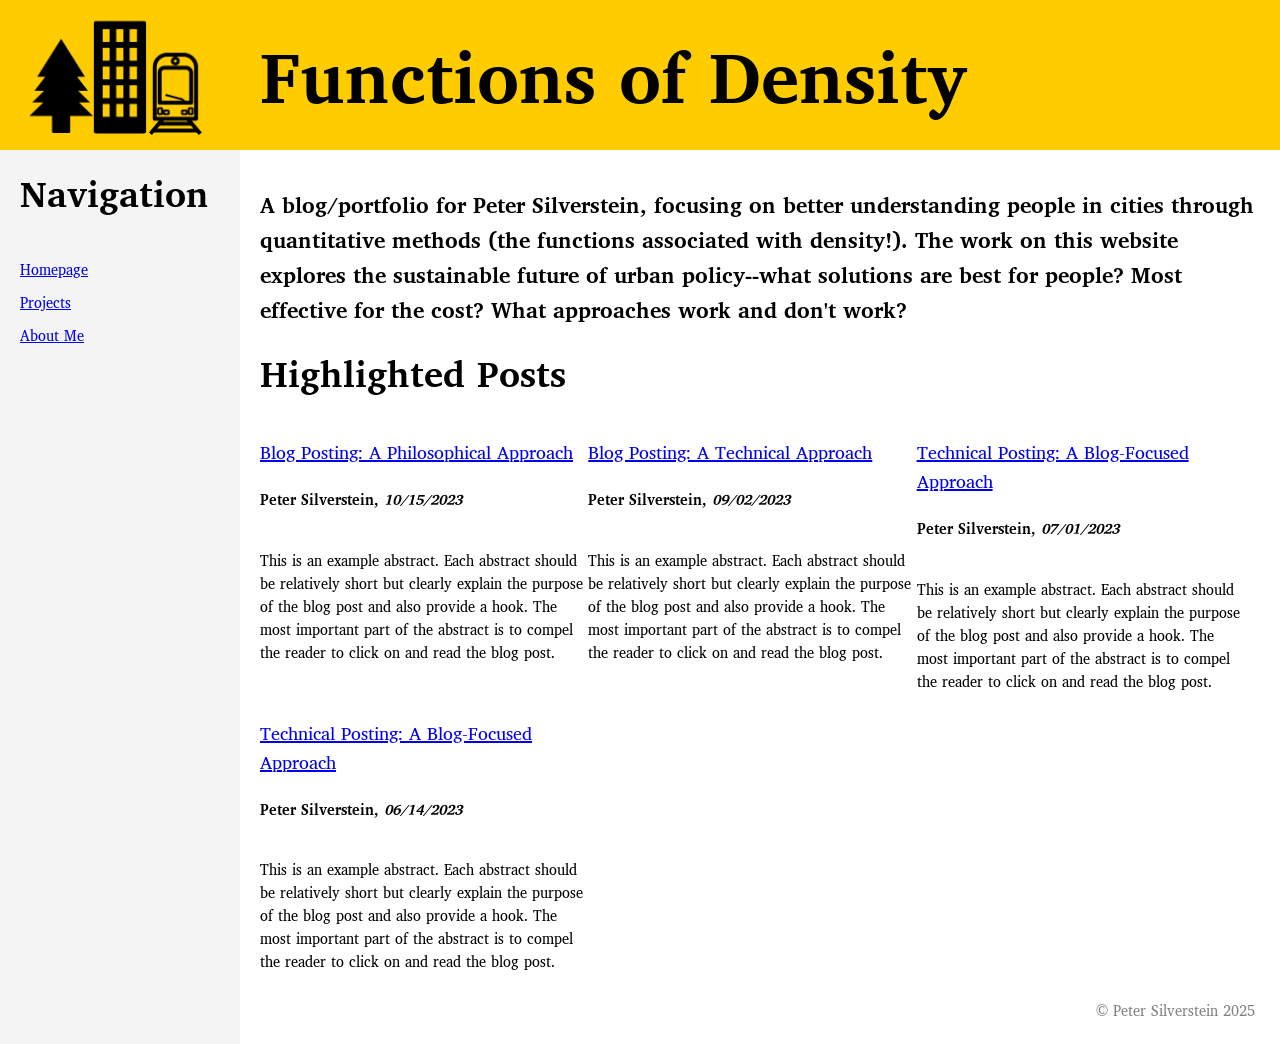
==== index.html @ 06410311 "update" ====
<!DOCTYPE html>
<html lang="en">
  <head>
    <meta charset="UTF-8" />
    <meta name="viewport" content="width=device-width, initial-scale=1.0" />
    <meta name="theme-color" content="black" />
    <title>Functions of Density</title>
    <link rel="icon" href="Images/Train Logo.png" type="image/x-icon" />
    <link
      rel="stylesheet"
      href="https://fonts.googleapis.com/css?family=Annapurna SIL"
    />
    <style>
      body {
        margin: 0;
        font-family: "Annapurna SIL";
        display: flex;
        flex-direction: column;
        min-height: 100vh; /* Use min-height instead of height for body to ensure it stretches */
      }
      header {
        font-family: "Annapurna SIL";
        background-color: #ffcc00;
        color: #000000;
        padding: 0px;
        width: 100%; /* Ensure header spans full width */
        height: 150px; /* Fixed height for the header */
        box-sizing: border-box; /* Include padding in the height */
        font-size: 2.5em; /* Set font size */
        display: flex; /* Use Flexbox for layout */
        align-items: center; /* Vertically center the content */
        padding-left: 20px; /* Add padding to the left for the image */
      }
      .trainheader {
        width: 190px;
        height: auto;
        margin-top: 20px;
      }
      .headerabout {
        margin-left: 50px;
        margin-top: 75px;
      }
      .container {
        display: flex;
        flex: 1;
      }
      .navigation {
        flex: 0 0 200px; /* Fixed width for navigation pane */
        background-color: #f4f4f4;
        padding: 20px;
      }
      .navTitle {
        font-size: 2.5em;
        margin-left: 0px;
        margin-top: 0px;
      }
      .navigation ul {
        list-style: none; /* Remove default list styles */
        padding: 0;
      }
      .navigation ul li {
        margin-bottom: 10px; /* Add spacing between list items */
      }
      .content {
        flex: 1;
        display: flex; /* Ensure content and its children are flex containers */
        flex-direction: column; /* Stack children vertically */
        padding: 20px;
      }
      .contenttitle {
        font-size: 2.5em;
        margin-top: 0px;
      }
      .namedate {
        display: flex;
        flex-direction: row;
      }
      .posts {
        display: flex;
        flex-direction: row;
        flex-wrap: wrap;
      }
      .perpost {
        flex: 0 0 calc(33.33% - 10px);
        margin-right: 5px;
        margin-bottom: 10px;
      }
      .blogtitle {
        font-size: 1.25em;
      }
      .author {
        margin-right: 5px;
      }
      .postdate {
        font-style: italic;
      }
      .links {
        display: flex;
        flex-direction: row; /* Stack links vertically */
        color: black;
      }
      a:visited,
      a[href^="mailto:"],
      a[href$=".pdf"] {
        color: inherit; /* Use the same color as the parent element */
      }
      .links a {
        margin-right: 10px; /* Add margin between links */
      }
      .footer {
        color: gray;
        text-align: right;
        margin-right: 5px;
      }
      /* Add any other styles as needed */
      @media screen and (max-width: 768px) {
        .container {
          flex-direction: column; /* Switch to column layout for smaller screens */
        }
        .navigation {
          flex: none;
          width: 100%; /* Allow navigation to take full width */
        }
      }
    </style>
  </head>
  <body>
    <header>
      <img src="Images/All Logo-5.png" class="trainheader" />
      <h1 class="headerabout">Functions of Density</h1>
    </header>
    <div class="container">
      <nav class="navigation">
        <h2 class="navTitle">Navigation</h2>
        <ul>
          <li><a href="home.html">Homepage</a></li>
          <li><a href="#">Projects</a></li>
          <li><a href="about.html">About Me</a></li>
          <!-- Add more links as needed -->
        </ul>
      </nav>
      <div class="content">
        <h2>
          A blog/portfolio for Peter Silverstein, focusing on better understanding people in cities through quantitative
          methods (the functions associated with density!). The work on this website explores the sustainable future of
          urban policy--what solutions are best for people? Most effective for the cost? What approaches work and don't work?
        </h2>
        <h2 class="contenttitle">Highlighted Posts</h2>
        <div class="posts">
          <div class="perpost">
            <a href="#" target="_blank" class="blogtitle"
              >Blog Posting: A Philosophical Approach</a
            >
            <div class="namedate">
              <h4 class="author">Peter Silverstein,</h4>
              <h4 class="postdate">10/15/2023</h4>
            </div>
            <p>
              This is an example abstract. Each abstract should be relatively
              short but clearly explain the purpose of the blog post and also
              provide a hook. The most important part of the abstract is to
              compel the reader to click on and read the blog post.
            </p>
          </div>
          <div class="perpost">
            <a href="#" target="_blank" class="blogtitle"
              >Blog Posting: A Technical Approach</a
            >
            <div class="namedate">
              <h4 class="author">Peter Silverstein,</h4>
              <h4 class="postdate">09/02/2023</h4>
            </div>
            <p>
              This is an example abstract. Each abstract should be relatively
              short but clearly explain the purpose of the blog post and also
              provide a hook. The most important part of the abstract is to
              compel the reader to click on and read the blog post.
            </p>
          </div>
          <div class="perpost">
            <a href="#" target="_blank" class="blogtitle"
              >Technical Posting: A Blog-Focused Approach</a
            >
            <div class="namedate">
              <h4 class="author">Peter Silverstein,</h4>
              <h4 class="postdate">07/01/2023</h4>
            </div>
            <p>
              This is an example abstract. Each abstract should be relatively
              short but clearly explain the purpose of the blog post and also
              provide a hook. The most important part of the abstract is to
              compel the reader to click on and read the blog post.
            </p>
          </div>
          <div class="perpost">
            <a href="#" target="_blank" class="blogtitle"
              >Technical Posting: A Blog-Focused Approach</a
            >
            <div class="namedate">
              <h4 class="author">Peter Silverstein,</h4>
              <h4 class="postdate">06/14/2023</h4>
            </div>
            <p>
              This is an example abstract. Each abstract should be relatively
              short but clearly explain the purpose of the blog post and also
              provide a hook. The most important part of the abstract is to
              compel the reader to click on and read the blog post.
            </p>
          </div>
        </div>
        <div class="footer">© Peter Silverstein 2025</div>
      </div>
    </div>
  </body>
</html>
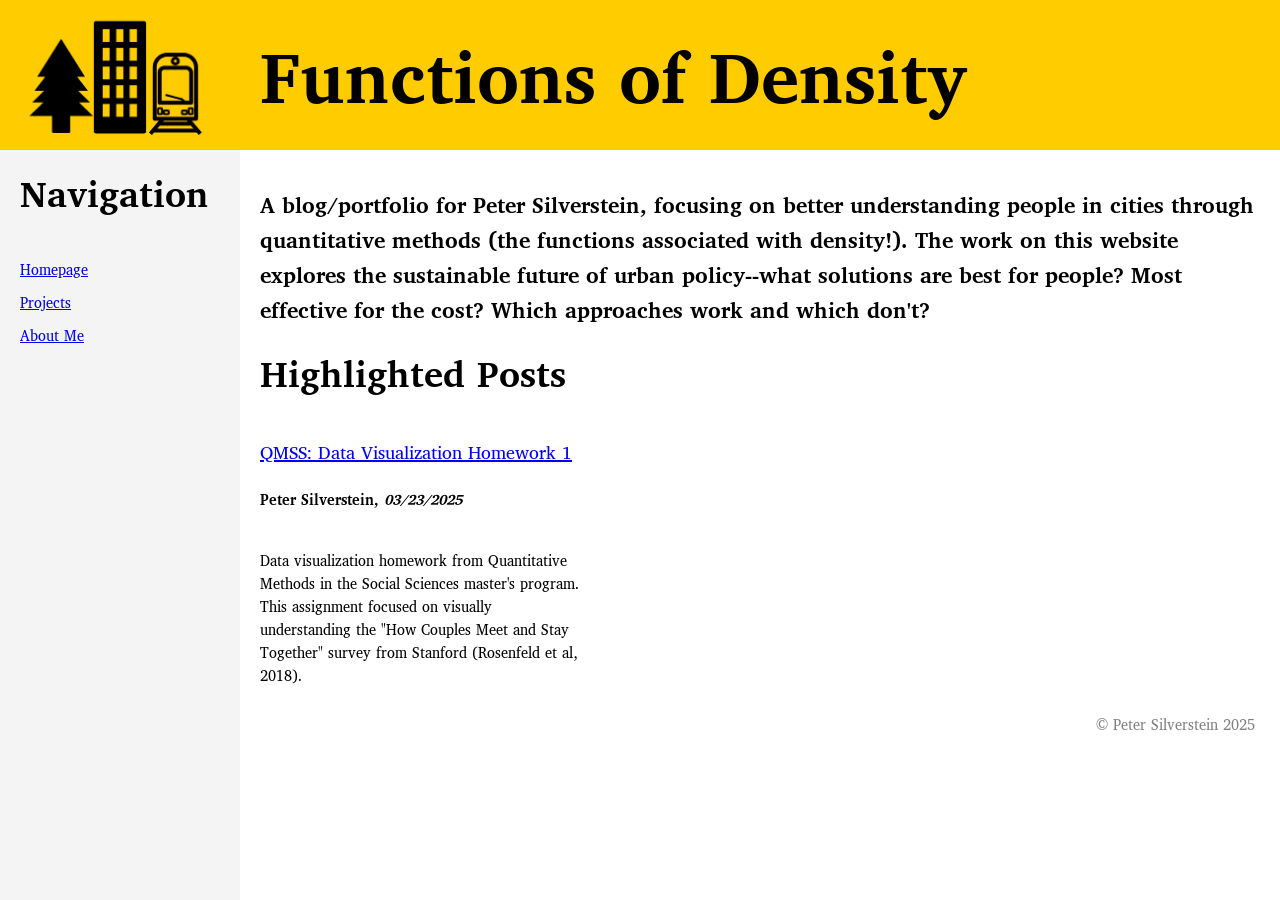
==== commit e5644cd3: "added projects.html and data viz assignment 1" ====
--- a/index.html
+++ b/index.html
@@ -133,8 +133,8 @@
       <nav class="navigation">
         <h2 class="navTitle">Navigation</h2>
         <ul>
-          <li><a href="home.html">Homepage</a></li>
-          <li><a href="#">Projects</a></li>
+          <li><a href="index.html">Homepage</a></li>
+          <li><a href="projects.html">Projects</a></li>
           <li><a href="about.html">About Me</a></li>
           <!-- Add more links as needed -->
         </ul>
@@ -143,70 +143,25 @@
         <h2>
           A blog/portfolio for Peter Silverstein, focusing on better understanding people in cities through quantitative
           methods (the functions associated with density!). The work on this website explores the sustainable future of
-          urban policy--what solutions are best for people? Most effective for the cost? What approaches work and don't work?
+          urban policy--what solutions are best for people? Most effective for the cost? Which approaches work and which don't?
         </h2>
         <h2 class="contenttitle">Highlighted Posts</h2>
         <div class="posts">
+          <!-- Begin Single Post -->
           <div class="perpost">
-            <a href="#" target="_blank" class="blogtitle"
-              >Blog Posting: A Philosophical Approach</a
+            <a href="Portfolio/data-viz-assignment1/assignment1_graded.html" target="_blank" class="blogtitle"
+              >QMSS: Data Visualization Homework 1</a
             >
             <div class="namedate">
               <h4 class="author">Peter Silverstein,</h4>
-              <h4 class="postdate">10/15/2023</h4>
+              <h4 class="postdate">03/23/2025</h4>
             </div>
             <p>
-              This is an example abstract. Each abstract should be relatively
-              short but clearly explain the purpose of the blog post and also
-              provide a hook. The most important part of the abstract is to
-              compel the reader to click on and read the blog post.
+              Data visualization homework from Quantitative Methods in the Social Sciences master's program. This assignment focused
+              on visually understanding the "How Couples Meet and Stay Together" survey from Stanford (Rosenfeld et al, 2018).
             </p>
           </div>
-          <div class="perpost">
-            <a href="#" target="_blank" class="blogtitle"
-              >Blog Posting: A Technical Approach</a
-            >
-            <div class="namedate">
-              <h4 class="author">Peter Silverstein,</h4>
-              <h4 class="postdate">09/02/2023</h4>
-            </div>
-            <p>
-              This is an example abstract. Each abstract should be relatively
-              short but clearly explain the purpose of the blog post and also
-              provide a hook. The most important part of the abstract is to
-              compel the reader to click on and read the blog post.
-            </p>
-          </div>
-          <div class="perpost">
-            <a href="#" target="_blank" class="blogtitle"
-              >Technical Posting: A Blog-Focused Approach</a
-            >
-            <div class="namedate">
-              <h4 class="author">Peter Silverstein,</h4>
-              <h4 class="postdate">07/01/2023</h4>
-            </div>
-            <p>
-              This is an example abstract. Each abstract should be relatively
-              short but clearly explain the purpose of the blog post and also
-              provide a hook. The most important part of the abstract is to
-              compel the reader to click on and read the blog post.
-            </p>
-          </div>
-          <div class="perpost">
-            <a href="#" target="_blank" class="blogtitle"
-              >Technical Posting: A Blog-Focused Approach</a
-            >
-            <div class="namedate">
-              <h4 class="author">Peter Silverstein,</h4>
-              <h4 class="postdate">06/14/2023</h4>
-            </div>
-            <p>
-              This is an example abstract. Each abstract should be relatively
-              short but clearly explain the purpose of the blog post and also
-              provide a hook. The most important part of the abstract is to
-              compel the reader to click on and read the blog post.
-            </p>
-          </div>
+          <!-- End Single Post -->
         </div>
         <div class="footer">© Peter Silverstein 2025</div>
       </div>
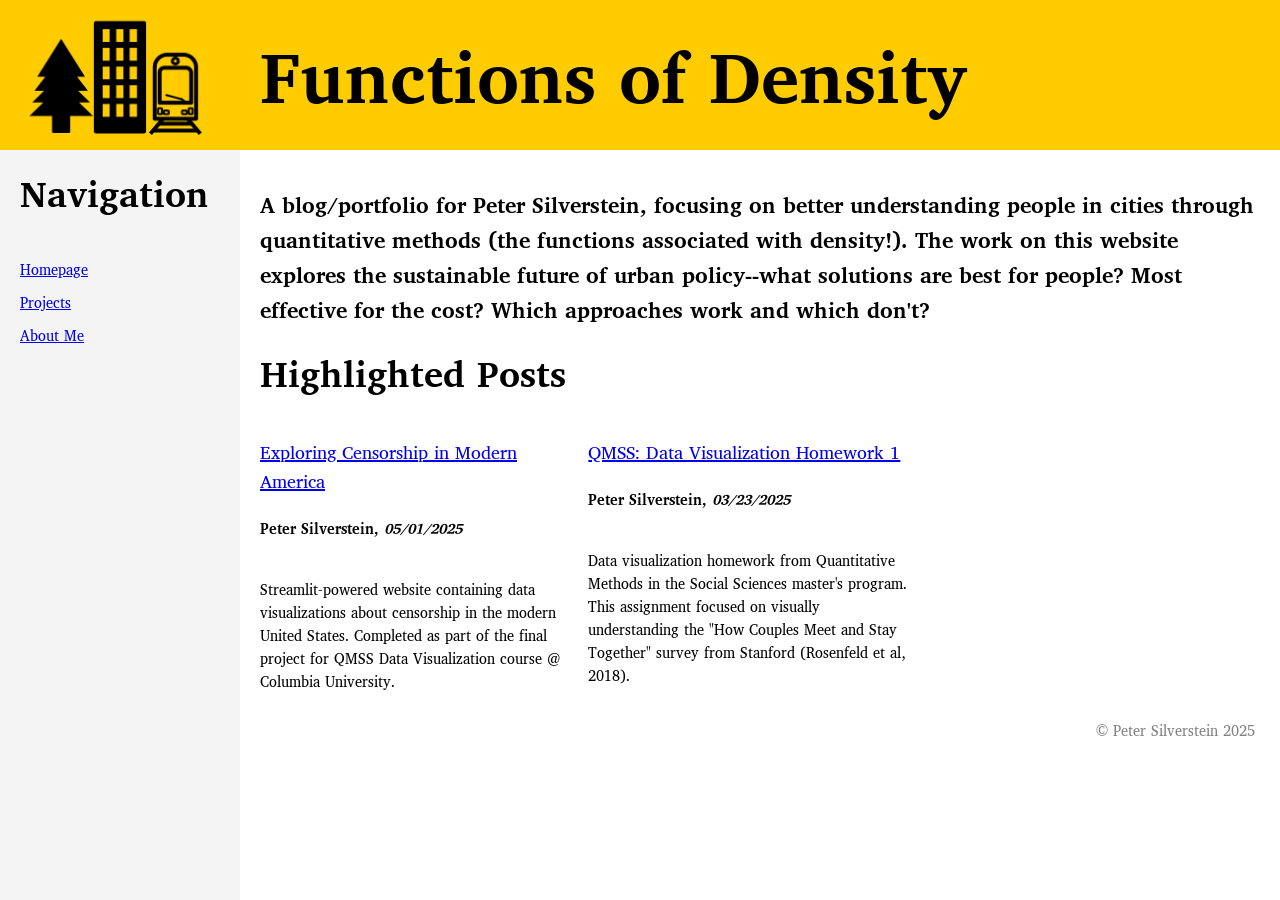
==== commit 71a76963: "added data viz final to index.html" ====
--- a/index.html
+++ b/index.html
@@ -149,6 +149,21 @@
         <div class="posts">
           <!-- Begin Single Post -->
           <div class="perpost">
+            <a href="https://censorship.streamlit.app" target="_blank" class="blogtitle"
+              >Exploring Censorship in Modern America</a
+            >
+            <div class="namedate">
+              <h4 class="author">Peter Silverstein,</h4>
+              <h4 class="postdate">05/01/2025</h4>
+            </div>
+            <p>
+              Streamlit-powered website containing data visualizations about censorship in the modern United States. Completed as 
+              part of the final project for QMSS Data Visualization course @ Columbia University.
+            </p>
+          </div>
+          <!-- End Single Post -->
+          <!-- Begin Single Post -->
+          <div class="perpost">
             <a href="Portfolio/data-viz-assignment1/assignment1_graded.html" target="_blank" class="blogtitle"
               >QMSS: Data Visualization Homework 1</a
             >
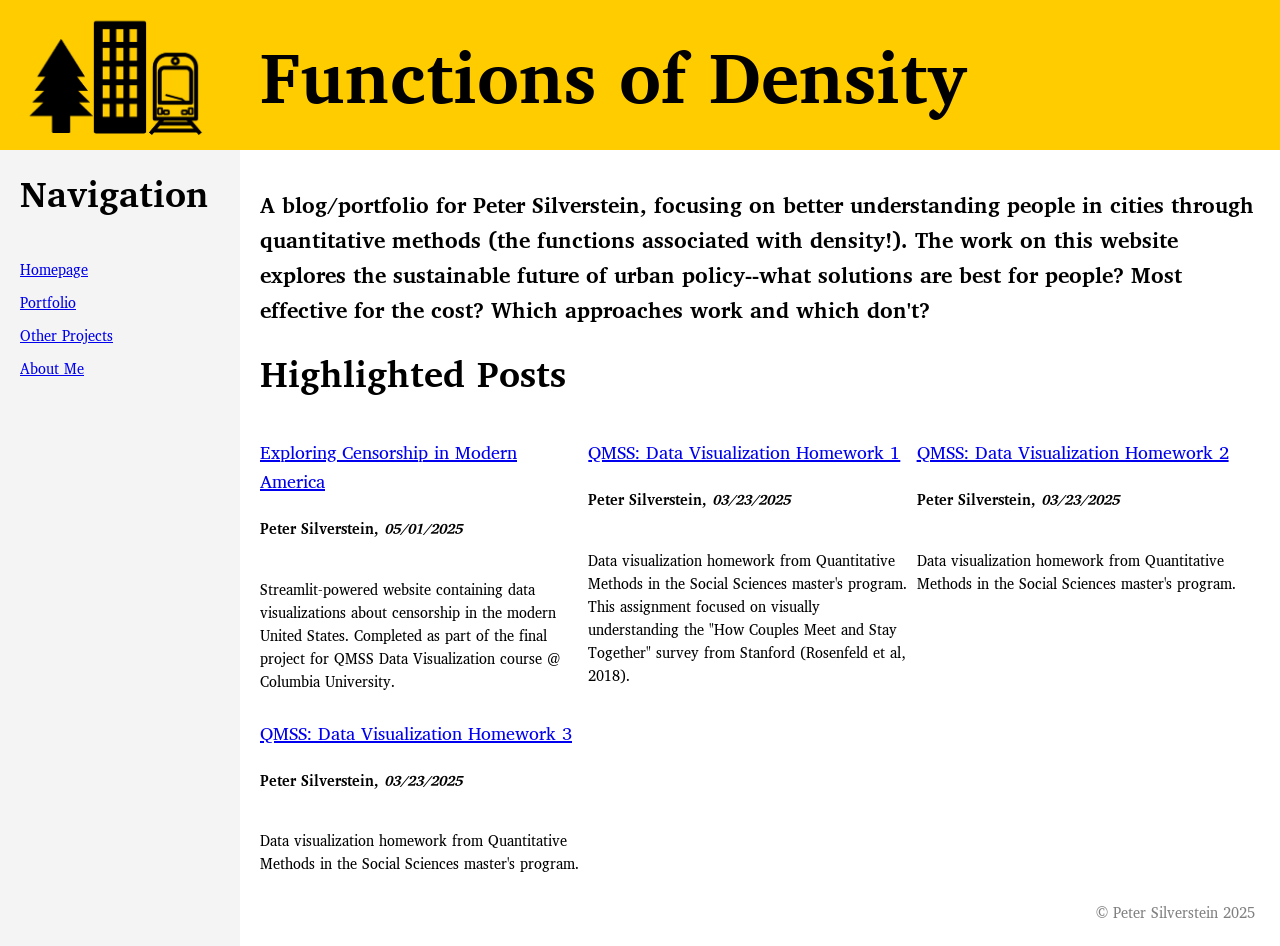
==== commit 2128fb1f: "improving site structure with styles.css and global navigation" ====
--- a/index.html
+++ b/index.html
@@ -6,123 +6,8 @@
     <meta name="theme-color" content="black" />
     <title>Functions of Density</title>
     <link rel="icon" href="Images/Train Logo.png" type="image/x-icon" />
-    <link
-      rel="stylesheet"
-      href="https://fonts.googleapis.com/css?family=Annapurna SIL"
-    />
-    <style>
-      body {
-        margin: 0;
-        font-family: "Annapurna SIL";
-        display: flex;
-        flex-direction: column;
-        min-height: 100vh; /* Use min-height instead of height for body to ensure it stretches */
-      }
-      header {
-        font-family: "Annapurna SIL";
-        background-color: #ffcc00;
-        color: #000000;
-        padding: 0px;
-        width: 100%; /* Ensure header spans full width */
-        height: 150px; /* Fixed height for the header */
-        box-sizing: border-box; /* Include padding in the height */
-        font-size: 2.5em; /* Set font size */
-        display: flex; /* Use Flexbox for layout */
-        align-items: center; /* Vertically center the content */
-        padding-left: 20px; /* Add padding to the left for the image */
-      }
-      .trainheader {
-        width: 190px;
-        height: auto;
-        margin-top: 20px;
-      }
-      .headerabout {
-        margin-left: 50px;
-        margin-top: 75px;
-      }
-      .container {
-        display: flex;
-        flex: 1;
-      }
-      .navigation {
-        flex: 0 0 200px; /* Fixed width for navigation pane */
-        background-color: #f4f4f4;
-        padding: 20px;
-      }
-      .navTitle {
-        font-size: 2.5em;
-        margin-left: 0px;
-        margin-top: 0px;
-      }
-      .navigation ul {
-        list-style: none; /* Remove default list styles */
-        padding: 0;
-      }
-      .navigation ul li {
-        margin-bottom: 10px; /* Add spacing between list items */
-      }
-      .content {
-        flex: 1;
-        display: flex; /* Ensure content and its children are flex containers */
-        flex-direction: column; /* Stack children vertically */
-        padding: 20px;
-      }
-      .contenttitle {
-        font-size: 2.5em;
-        margin-top: 0px;
-      }
-      .namedate {
-        display: flex;
-        flex-direction: row;
-      }
-      .posts {
-        display: flex;
-        flex-direction: row;
-        flex-wrap: wrap;
-      }
-      .perpost {
-        flex: 0 0 calc(33.33% - 10px);
-        margin-right: 5px;
-        margin-bottom: 10px;
-      }
-      .blogtitle {
-        font-size: 1.25em;
-      }
-      .author {
-        margin-right: 5px;
-      }
-      .postdate {
-        font-style: italic;
-      }
-      .links {
-        display: flex;
-        flex-direction: row; /* Stack links vertically */
-        color: black;
-      }
-      a:visited,
-      a[href^="mailto:"],
-      a[href$=".pdf"] {
-        color: inherit; /* Use the same color as the parent element */
-      }
-      .links a {
-        margin-right: 10px; /* Add margin between links */
-      }
-      .footer {
-        color: gray;
-        text-align: right;
-        margin-right: 5px;
-      }
-      /* Add any other styles as needed */
-      @media screen and (max-width: 768px) {
-        .container {
-          flex-direction: column; /* Switch to column layout for smaller screens */
-        }
-        .navigation {
-          flex: none;
-          width: 100%; /* Allow navigation to take full width */
-        }
-      }
-    </style>
+    <link href="https://fonts.googleapis.com/css2?family=Annapurna+SIL&display=swap" rel="stylesheet">
+    <link rel="stylesheet" href="styles.css">
   </head>
   <body>
     <header>
@@ -130,14 +15,14 @@
       <h1 class="headerabout">Functions of Density</h1>
     </header>
     <div class="container">
-      <nav class="navigation">
-        <h2 class="navTitle">Navigation</h2>
-        <ul>
-          <li><a href="index.html">Homepage</a></li>
-          <li><a href="projects.html">Projects</a></li>
-          <li><a href="about.html">About Me</a></li>
-          <!-- Add more links as needed -->
-        </ul>
+      <nav class="navigation" id="main-nav"></nav>
+      <script>
+        fetch('navigation.html')
+          .then(response => response.text())
+          .then(html => {
+            document.getElementById('main-nav').innerHTML = html;
+          });
+      </script>
       </nav>
       <div class="content">
         <h2>
@@ -164,7 +49,7 @@
           <!-- End Single Post -->
           <!-- Begin Single Post -->
           <div class="perpost">
-            <a href="Portfolio/data-viz-assignment1/assignment1_graded.html" target="_blank" class="blogtitle"
+            <a href="Portfolio/data-viz-assignment1/assignment1.html" target="_blank" class="blogtitle"
               >QMSS: Data Visualization Homework 1</a
             >
             <div class="namedate">
@@ -177,6 +62,34 @@
             </p>
           </div>
           <!-- End Single Post -->
+          <!-- Begin Single Post -->
+          <div class="perpost">
+            <a href="Portfolio/data-viz-assignment2/assignment2.html" target="_blank" class="blogtitle"
+              >QMSS: Data Visualization Homework 2</a
+            >
+            <div class="namedate">
+              <h4 class="author">Peter Silverstein,</h4>
+              <h4 class="postdate">03/23/2025</h4>
+            </div>
+            <p>
+              Data visualization homework from Quantitative Methods in the Social Sciences master's program. 
+            </p>
+          </div>
+          <!-- End Single Post -->
+          <!-- Begin Single Post -->
+          <div class="perpost">
+            <a href="Portfolio/data-viz-assignment3/assignment3.html" target="_blank" class="blogtitle"
+              >QMSS: Data Visualization Homework 3</a
+            >
+            <div class="namedate">
+              <h4 class="author">Peter Silverstein,</h4>
+              <h4 class="postdate">03/23/2025</h4>
+            </div>
+            <p>
+              Data visualization homework from Quantitative Methods in the Social Sciences master's program.
+            </p>
+          </div>
+          <!-- End Single Post -->
         </div>
         <div class="footer">© Peter Silverstein 2025</div>
       </div>
--- a/styles.css
+++ b/styles.css
@@ -0,0 +1,153 @@
+body {
+        margin: 0;
+        font-family: "Annapurna SIL";
+        display: flex;
+        flex-direction: column;
+        min-height: 100vh; /* Use min-height instead of height for body to ensure it stretches */
+      }
+      header {
+        font-family: "Annapurna SIL";
+        background-color: #ffcc00;
+        color: #000000;
+        padding: 0px;
+        width: 100%; /* Ensure header spans full width */
+        height: 150px; /* Fixed height for the header */
+        box-sizing: border-box; /* Include padding in the height */
+        font-size: 2.5em; /* Set font size */
+        display: flex; /* Use Flexbox for layout */
+        align-items: center; /* Vertically center the content */
+        padding-left: 20px; /* Add padding to the left for the image */
+      }
+      .trainheader {
+        width: 190px;
+        height: auto;
+        margin-top: 20px;
+      }
+      .headerabout {
+        margin-left: 50px;
+        margin-top: 75px;
+      }
+      .container {
+        display: flex;
+        flex: 1;
+      }
+      .navigation {
+        flex: 0 0 200px; /* Fixed width for navigation pane */
+        background-color: #f4f4f4;
+        padding: 20px;
+      }
+      .navTitle {
+        font-size: 2.5em;
+        margin-left: 0px;
+        margin-top: 0px;
+      }
+      .navigation ul {
+        list-style: none; /* Remove default list styles */
+        padding: 0;
+      }
+      .navigation ul li {
+        margin-bottom: 10px; /* Add spacing between list items */
+      }
+      .content {
+        flex: 1;
+        display: flex; /* Ensure content and its children are flex containers */
+        flex-direction: column; /* Stack children vertically */
+        padding: 20px;
+      }
+      .contenttitle {
+        font-size: 2.5em;
+        margin-top: 0px;
+      }
+      .namedate {
+        display: flex;
+        flex-direction: row;
+      }
+      .posts {
+        display: flex;
+        flex-direction: row;
+        flex-wrap: wrap;
+      }
+      .perpost {
+        flex: 0 0 calc(33.33% - 10px);
+        margin-right: 5px;
+        margin-bottom: 10px;
+      }
+      .blogtitle {
+        font-size: 1.25em;
+      }
+      .author {
+        margin-right: 5px;
+      }
+      .postdate {
+        font-style: italic;
+      }
+      .links {
+        display: flex;
+        flex-direction: row; /* Stack links vertically */
+        color: black;
+      }
+      a:visited,
+      a[href^="mailto:"],
+      a[href$=".pdf"] {
+        color: inherit; /* Use the same color as the parent element */
+      }
+      .links a {
+        margin-right: 10px; /* Add margin between links */
+      }
+      .footer {
+        color: gray;
+        text-align: right;
+        margin-right: 5px;
+      }
+           .bio {
+        flex: 1;
+        display: flex; /* Ensure content and its children are flex containers */
+        flex-direction: column; /* Stack children vertically */
+      }
+      .currentheadshot {
+        width: 100px;
+        border-radius: 50%;
+        margin-right: 20px;
+        margin-top: 20px;
+        margin-left: 30px;
+      }
+      .namephoto {
+        display: flex;
+        flex-direction: row;
+      }
+      .nameplus {
+        display: flex;
+        flex-direction: column;
+      }
+      .name {
+        font-size: 2.5em;
+        margin-bottom: 0px;
+      }
+      .links {
+        display: flex;
+        flex-direction: row; /* Stack links vertically */
+        color: black;
+      }
+      a:visited,
+      a[href^="mailto:"],
+      a[href$=".pdf"] {
+        color: inherit; /* Use the same color as the parent element */
+      }
+      .links a {
+        margin-right: 10px; /* Add margin between links */
+      }
+      .aboutme {
+        margin-left: 30px;
+        flex-direction: column;
+        max-width: 90%;
+      }
+      /* Add any other styles as needed */
+      @media screen and (max-width: 768px) {
+        .container {
+          flex-direction: column; /* Switch to column layout for smaller screens */
+        }
+        .navigation {
+          flex: none;
+          width: 100%; /* Allow navigation to take full width */
+        }
+      }
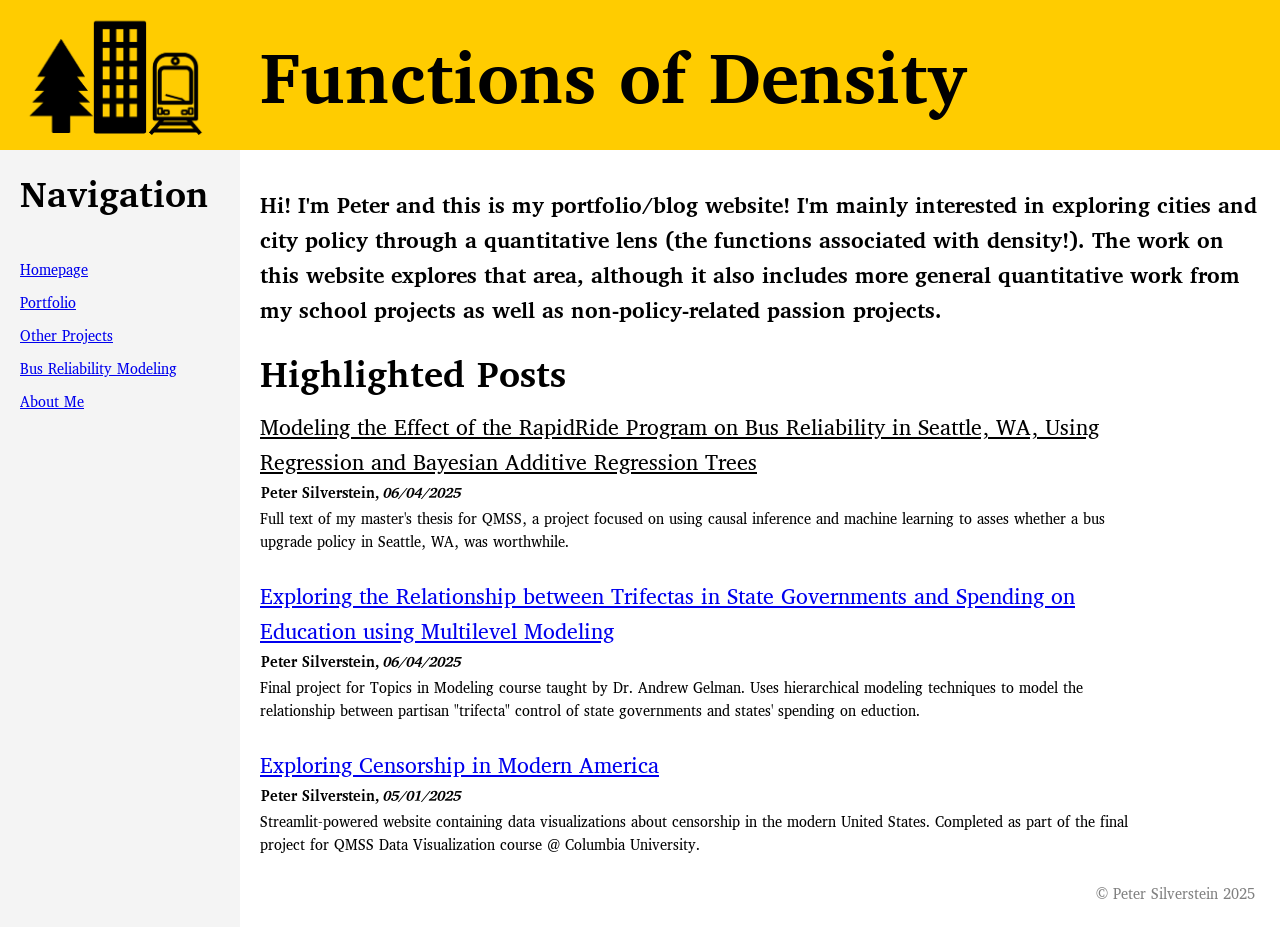
==== commit a34f46cb: "site restructuring and added several blog posts" ====
--- a/index.html
+++ b/index.html
@@ -26,13 +26,39 @@
       </nav>
       <div class="content">
         <h2>
-          A blog/portfolio for Peter Silverstein, focusing on better understanding people in cities through quantitative
-          methods (the functions associated with density!). The work on this website explores the sustainable future of
-          urban policy--what solutions are best for people? Most effective for the cost? Which approaches work and which don't?
+          Hi! I'm Peter and this is my portfolio/blog website! I'm mainly interested in exploring cities and city policy through a quantitative lens (the functions associated with density!). The work on this website explores that area, although it also includes more general quantitative work from my school projects as well as non-policy-related passion projects.
         </h2>
         <h2 class="contenttitle">Highlighted Posts</h2>
         <div class="posts">
-          <!-- Begin Single Post -->
+          <!-- Begin Post 3 -->
+          <div class="perpost">
+            <a href="Portfolio/thesis/qmss-thesis-final.pdf" target="_blank" class="blogtitle"
+              >Modeling the Effect of the RapidRide Program on Bus Reliability in Seattle, WA, Using Regression and Bayesian Additive Regression Trees</a
+            >
+            <div class="namedate">
+              <h4 class="author">Peter Silverstein,</h4>
+              <h4 class="postdate">06/04/2025</h4>
+            </div>
+            <p>
+              Full text of my master's thesis for QMSS, a project focused on using causal inference and machine learning to asses whether a bus upgrade policy in Seattle, WA, was worthwhile.
+            </p>
+          </div>
+          <!-- End Post 3 -->
+          <!-- Begin Post 2 -->
+          <div class="perpost">
+            <a href="Portfolio/educ-spending-project/educspending-blogpost.html" target="_blank" class="blogtitle"
+              >Exploring the Relationship between Trifectas in State Governments and Spending on Education using Multilevel Modeling</a
+            >
+            <div class="namedate">
+              <h4 class="author">Peter Silverstein,</h4>
+              <h4 class="postdate">06/04/2025</h4>
+            </div>
+            <p>
+              Final project for Topics in Modeling course taught by Dr. Andrew Gelman. Uses hierarchical modeling techniques to model the relationship between partisan "trifecta" control of state governments and states' spending on eduction.
+            </p>
+          </div>
+          <!-- End Post 2 -->
+          <!-- Begin Post 1 -->
           <div class="perpost">
             <a href="https://censorship.streamlit.app" target="_blank" class="blogtitle"
               >Exploring Censorship in Modern America</a
@@ -46,50 +72,7 @@
               part of the final project for QMSS Data Visualization course @ Columbia University.
             </p>
           </div>
-          <!-- End Single Post -->
-          <!-- Begin Single Post -->
-          <div class="perpost">
-            <a href="Portfolio/data-viz-assignment1/assignment1.html" target="_blank" class="blogtitle"
-              >QMSS: Data Visualization Homework 1</a
-            >
-            <div class="namedate">
-              <h4 class="author">Peter Silverstein,</h4>
-              <h4 class="postdate">03/23/2025</h4>
-            </div>
-            <p>
-              Data visualization homework from Quantitative Methods in the Social Sciences master's program. This assignment focused
-              on visually understanding the "How Couples Meet and Stay Together" survey from Stanford (Rosenfeld et al, 2018).
-            </p>
-          </div>
-          <!-- End Single Post -->
-          <!-- Begin Single Post -->
-          <div class="perpost">
-            <a href="Portfolio/data-viz-assignment2/assignment2.html" target="_blank" class="blogtitle"
-              >QMSS: Data Visualization Homework 2</a
-            >
-            <div class="namedate">
-              <h4 class="author">Peter Silverstein,</h4>
-              <h4 class="postdate">03/23/2025</h4>
-            </div>
-            <p>
-              Data visualization homework from Quantitative Methods in the Social Sciences master's program. 
-            </p>
-          </div>
-          <!-- End Single Post -->
-          <!-- Begin Single Post -->
-          <div class="perpost">
-            <a href="Portfolio/data-viz-assignment3/assignment3.html" target="_blank" class="blogtitle"
-              >QMSS: Data Visualization Homework 3</a
-            >
-            <div class="namedate">
-              <h4 class="author">Peter Silverstein,</h4>
-              <h4 class="postdate">03/23/2025</h4>
-            </div>
-            <p>
-              Data visualization homework from Quantitative Methods in the Social Sciences master's program.
-            </p>
-          </div>
-          <!-- End Single Post -->
+          <!-- End Post 1 -->
         </div>
         <div class="footer">© Peter Silverstein 2025</div>
       </div>
--- a/styles.css
+++ b/styles.css
@@ -57,6 +57,7 @@
       .contenttitle {
         font-size: 2.5em;
         margin-top: 0px;
+        margin-bottom: 5px;
       }
       .namedate {
         display: flex;
@@ -68,18 +69,32 @@
         flex-wrap: wrap;
       }
       .perpost {
-        flex: 0 0 calc(33.33% - 10px);
+        flex: 0 0 calc(90% - 10px);
         margin-right: 5px;
         margin-bottom: 10px;
       }
       .blogtitle {
-        font-size: 1.25em;
+        font-size: 1.5em;
       }
       .author {
         margin-right: 5px;
       }
       .postdate {
         font-style: italic;
+      }
+      .namedate {
+        display: flex;
+        align-items: center;
+        margin-bottom: 2px; /* Adjust as needed for tightness */
+      }
+      .author,
+      .postdate {
+        margin: 1px;
+        font-size: 1em; /* Optional: make date/author less prominent */
+        font-weight: bold; /* Optional: make headings look like normal text */
+      }
+      .perpost p {
+        margin-top: 2px; /* Reduce space above description */
       }
       .links {
         display: flex;
@@ -99,7 +114,7 @@
         text-align: right;
         margin-right: 5px;
       }
-           .bio {
+        .bio {
         flex: 1;
         display: flex; /* Ensure content and its children are flex containers */
         flex-direction: column; /* Stack children vertically */
@@ -150,4 +165,64 @@
           flex: none;
           width: 100%; /* Allow navigation to take full width */
         }
-      }+      }
+      .contentthesis {
+        flex: 1;
+        display: flex; /* Ensure content and its children are flex containers */
+        flex-direction: column; /* Stack children vertically */
+        padding: 10px;
+      }
+      .contentthesis h2 {
+        margin-top: 0.5em;
+        margin-bottom: 0.5em;
+      }
+
+      .contentthesis p {
+        margin-top: 0.5em;
+        margin-bottom: 0.5em;
+      }
+
+      .contentthesis ul {
+        margin-top: 0.5em;
+        margin-bottom: 0.5em;
+        padding-left: 1.2em; /* Keep some indent for the list */
+      }
+
+      .contentthesis li {
+        margin-bottom: 0.3em;
+      }
+      .contentthesis-layout {
+        display: flex;
+        flex-direction: row;
+        gap: 2rem; /* space between columns */
+        width: 100%;
+      }
+
+      .contentthesis {
+        flex: 1 1 65%;
+        display: flex;
+        flex-direction: column;
+        padding: 30px;
+        min-width: 0;
+      }
+
+      .projectlinks {
+        flex: 0 0 20%; /* Fixed width for navigation pane */
+        background-color: #f4f4f4;
+        padding: 10px;
+      }
+
+      @media (max-width: 900px) {
+        .contentthesis-layout {
+          flex-direction: column;
+        }
+        .projectlinks {
+          width: 100%;
+          max-width: none;
+          min-width: 0;
+          margin-top: 2rem;
+          position: static;
+        }
+      }
+
+
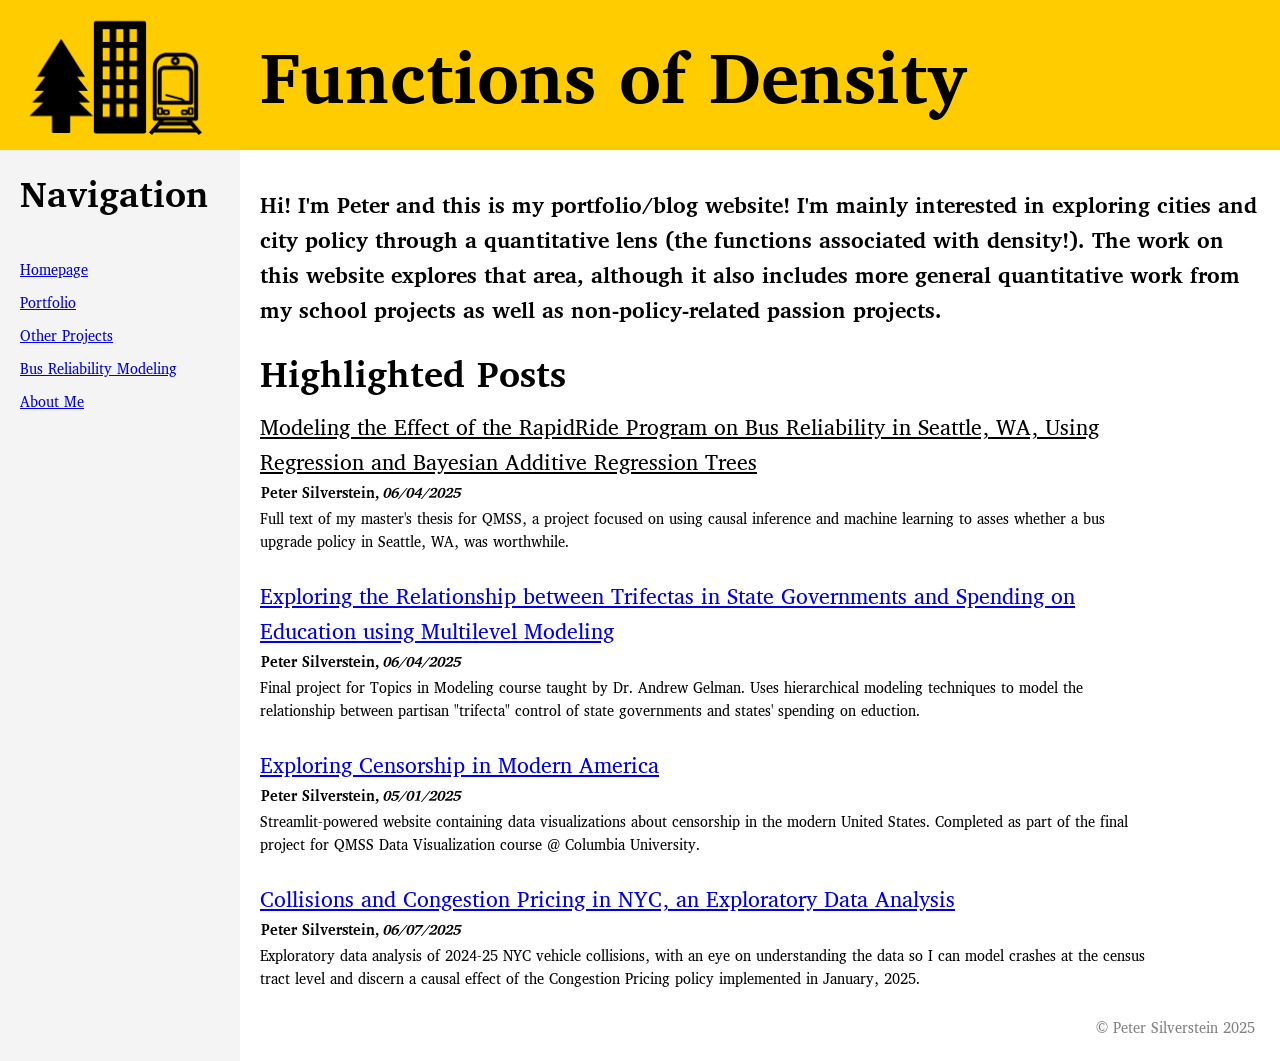
==== commit aa2b8c80: "added nyc-collisions-EDA blogpost" ====
--- a/index.html
+++ b/index.html
@@ -73,6 +73,22 @@
             </p>
           </div>
           <!-- End Post 1 -->
+          <!-- Begin Post 4 -->
+          <div class="perpost">
+            <a href="Portfolio/nyc-collisions/nyc-collisions-EDA.html" target="_blank" class="blogtitle"
+              >Collisions and Congestion Pricing in NYC, an Exploratory Data Analysis</a
+            >
+            <div class="namedate">
+              <h4 class="author">Peter Silverstein,</h4>
+              <h4 class="postdate">06/07/2025</h4>
+            </div>
+            <p>
+              Exploratory data analysis of 2024-25 NYC vehicle collisions, with an eye on understanding the data so I can model
+              crashes at the census tract level and discern a causal effect of the Congestion Pricing policy implemented
+              in January, 2025.
+            </p>
+          </div>
+          <!-- End Post 4 -->
         </div>
         <div class="footer">© Peter Silverstein 2025</div>
       </div>
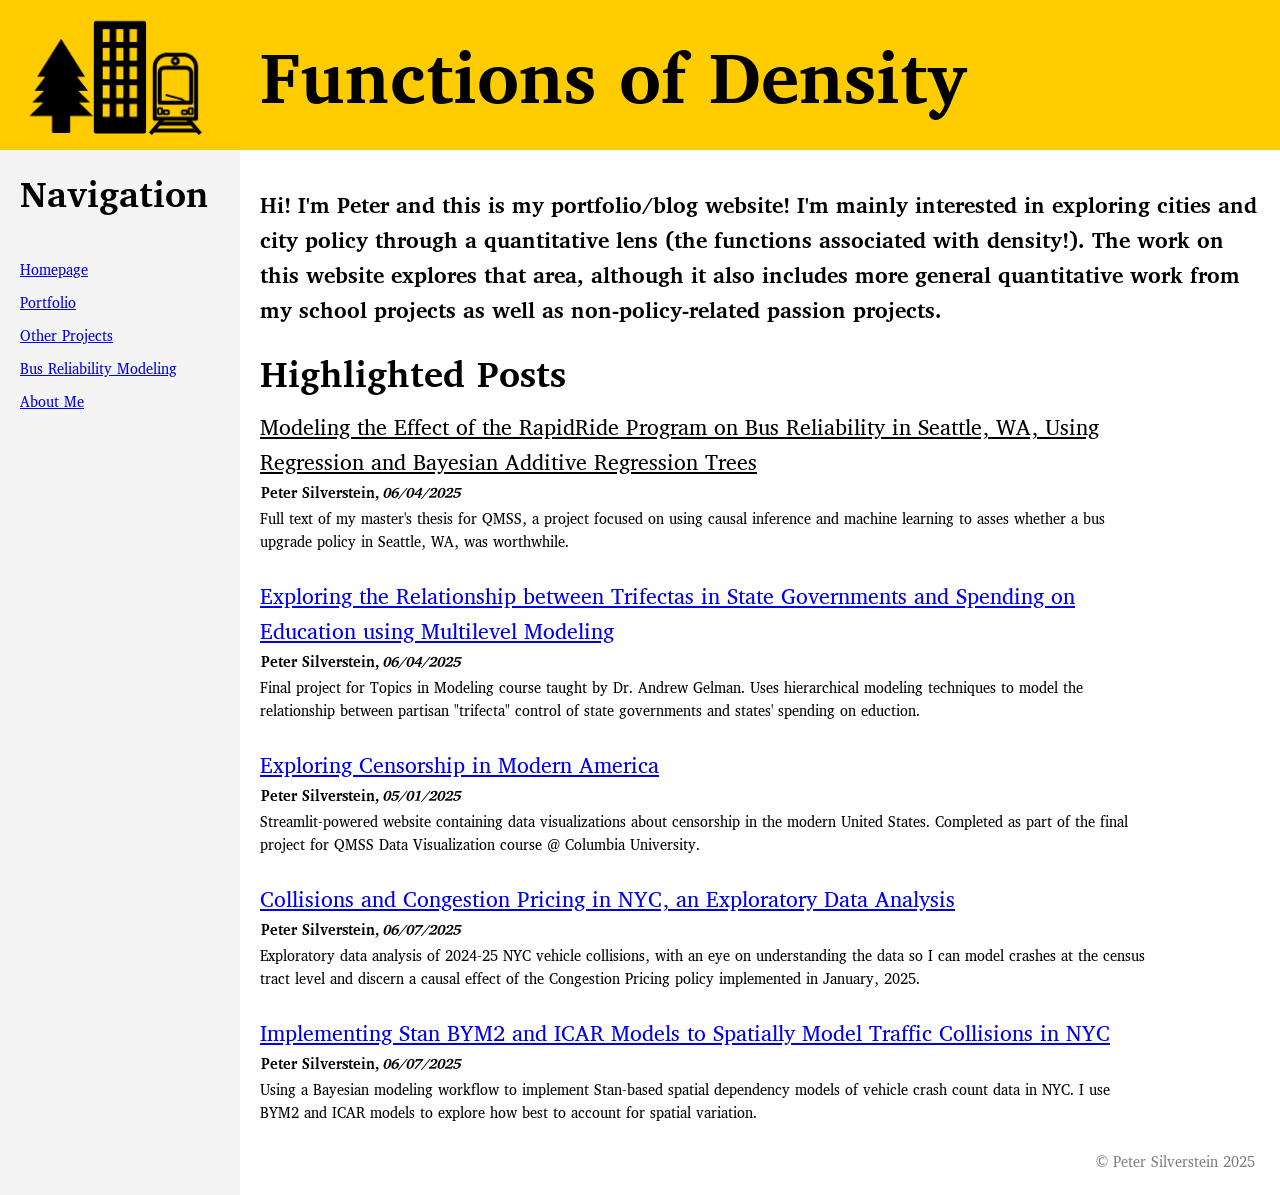
==== commit bc49c390: "added BYM2 modeling for NYC crashes" ====
--- a/index.html
+++ b/index.html
@@ -89,6 +89,21 @@
             </p>
           </div>
           <!-- End Post 4 -->
+          <!-- Begin Post 5 -->
+          <div class="perpost">
+            <a href="Portfolio/nyc-collisions/nyc-collisions-modeling.html" target="_blank" class="blogtitle"
+              >Implementing Stan BYM2 and ICAR Models to Spatially Model Traffic Collisions in NYC</a
+            >
+            <div class="namedate">
+              <h4 class="author">Peter Silverstein,</h4>
+              <h4 class="postdate">06/07/2025</h4>
+            </div>
+            <p>
+              Using a Bayesian modeling workflow to implement Stan-based spatial dependency models of vehicle crash count data 
+              in NYC. I use BYM2 and ICAR models to explore how best to account for spatial variation.
+            </p>
+          </div>
+          <!-- End Post 5 -->
         </div>
         <div class="footer">© Peter Silverstein 2025</div>
       </div>
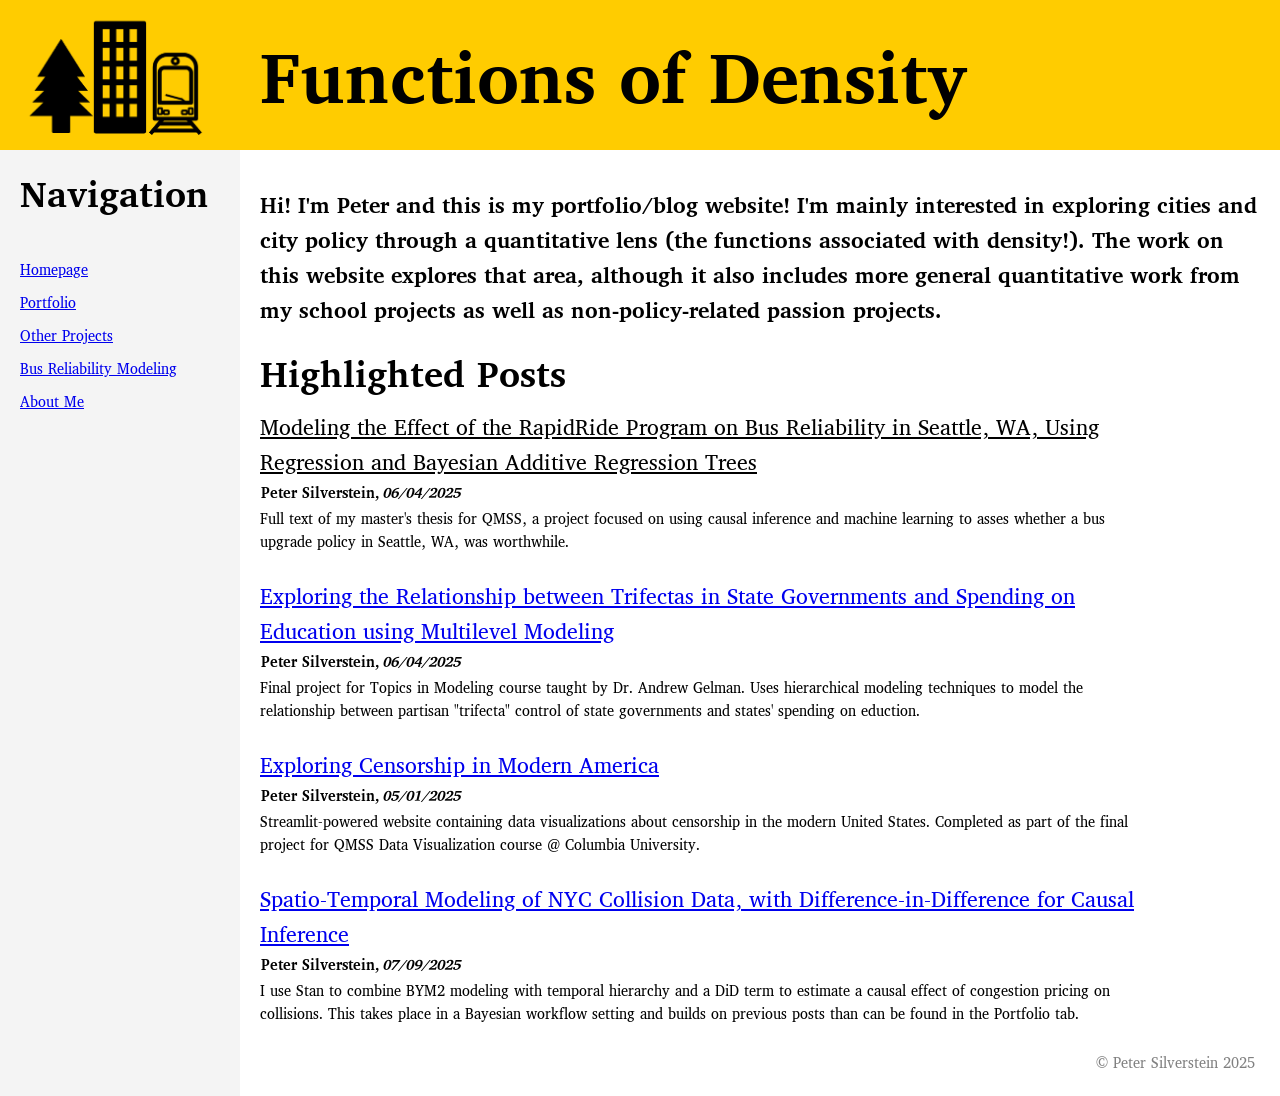
==== commit e41a9cc6: "posted Collisions Part III" ====
--- a/index.html
+++ b/index.html
@@ -75,35 +75,19 @@
           <!-- End Post 1 -->
           <!-- Begin Post 4 -->
           <div class="perpost">
-            <a href="Portfolio/nyc-collisions/nyc-collisions-EDA.html" target="_blank" class="blogtitle"
-              >Collisions and Congestion Pricing in NYC, an Exploratory Data Analysis</a
+            <a href="Portfolio/nyc-collisions/nyc-collisions-causalmodeling.html" target="_blank" class="blogtitle"
+              >Spatio-Temporal Modeling of NYC Collision Data, with Difference-in-Difference for Causal Inference</a
             >
             <div class="namedate">
               <h4 class="author">Peter Silverstein,</h4>
-              <h4 class="postdate">06/07/2025</h4>
+              <h4 class="postdate">07/09/2025</h4>
             </div>
             <p>
-              Exploratory data analysis of 2024-25 NYC vehicle collisions, with an eye on understanding the data so I can model
-              crashes at the census tract level and discern a causal effect of the Congestion Pricing policy implemented
-              in January, 2025.
+              I use Stan to combine BYM2 modeling with temporal hierarchy and a DiD term to estimate a causal effect of congestion pricing on collisions. 
+              This takes place in a Bayesian workflow setting and builds on previous posts than can be found in the Portfolio tab.
             </p>
           </div>
           <!-- End Post 4 -->
-          <!-- Begin Post 5 -->
-          <div class="perpost">
-            <a href="Portfolio/nyc-collisions/nyc-collisions-modeling.html" target="_blank" class="blogtitle"
-              >Implementing Stan BYM2 and ICAR Models to Spatially Model Traffic Collisions in NYC</a
-            >
-            <div class="namedate">
-              <h4 class="author">Peter Silverstein,</h4>
-              <h4 class="postdate">06/07/2025</h4>
-            </div>
-            <p>
-              Using a Bayesian modeling workflow to implement Stan-based spatial dependency models of vehicle crash count data 
-              in NYC. I use BYM2 and ICAR models to explore how best to account for spatial variation.
-            </p>
-          </div>
-          <!-- End Post 5 -->
         </div>
         <div class="footer">© Peter Silverstein 2025</div>
       </div>
